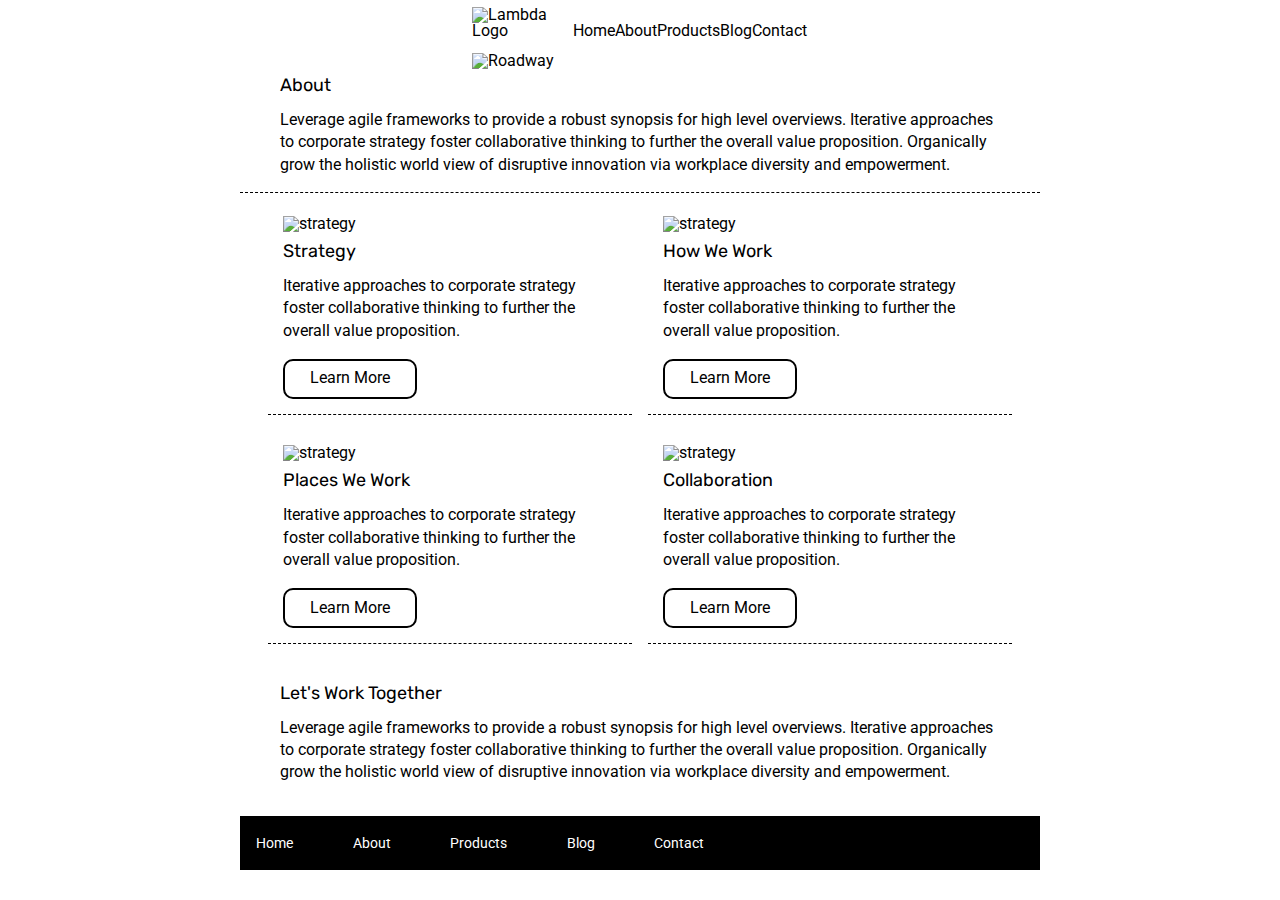
==== about.html @ b11d54b0 "mvp done" ====
<!doctype html>

<html lang="en">

<head>
  <meta charset="utf-8">

  <title>Sprint Challenge - About</title>

  <link href="https://fonts.googleapis.com/css?family=Roboto|Rubik" rel="stylesheet">
  <link rel="stylesheet" href="css/index.css">

</head>

<body>
  <div class="container about-page">
    <header>
      <div class="header-top">
        <div class="logo">
          <img src="./img/lambda-black.png" alt="Lambda Logo">
        </div>
        <nav>
          <a href="index.html">Home</a>
          <a href="about.html">About</a>
          <a href="#">Products</a>
          <a href="#">Blog</a>
          <a href="#">Contact</a>
        </nav>
      </div>
      <div class="header-bottom">
        <img src="./img/jumbo-about.png" alt="Roadway">
      </div>
    </header>

    <section class="about-top-content">
      <div class="text-container">
        <h2>About</h2>
        <p>Leverage agile frameworks to provide a robust synopsis for high level overviews. Iterative approaches to
          corporate
          strategy foster collaborative thinking to further the overall value proposition. Organically grow the holistic
          world
          view of disruptive innovation via workplace diversity and empowerment.</p>
      </div>
    </section>

    <section class="about-middle-content">

      <div class="action-item">
        <img src="img/about-plan.png" alt="strategy">
        <h2>Strategy</h2>
        <p>Iterative approaches to corporate strategy foster collaborative thinking to further the overall value
          proposition.</p>
        <div class="learn-btn">
          <p>Learn More</p>
        </div>
      </div>

      <div class="action-item">
        <img src="img/about-working.png" alt="strategy">
        <h2>How We Work</h2>
        <p>Iterative approaches to corporate strategy foster collaborative thinking to further the overall value
          proposition.</p>
        <div class="learn-btn">
          <p>Learn More</p>
        </div>
      </div>

      <div class="action-item">
        <img src="img/about-office.png" alt="strategy">
        <h2>Places We Work</h2>
        <p>Iterative approaches to corporate strategy foster collaborative thinking to further the overall value
          proposition.</p>
        <div class="learn-btn">
          <p>Learn More</p>
        </div>
      </div>

      <div class="action-item">
        <img src="img/about-meeting.png" alt="strategy">
        <h2>Collaboration</h2>
        <p>Iterative approaches to corporate strategy foster collaborative thinking to further the overall value
          proposition.</p>
        <div class="learn-btn">
          <p>Learn More</p>
        </div>
      </div>
    </section>

    <section class="about-bottom-content">
      <div class="text-container">
        <h2>Let's Work Together</h2>
      </div>
      <p>Leverage agile frameworks to provide a robust synopsis for high level overviews. Iterative approaches to
        corporate
        strategy foster collaborative thinking to further the overall value proposition. Organically grow the holistic
        world
        view of disruptive innovation via workplace diversity and empowerment.</p>
    </section>

    <footer>
      <nav>
        <a href="index.html">Home</a>
        <a href="#">About</a>
        <a href="#">Products</a>
        <a href="#">Blog</a>
        <a href="#">Contact</a>
      </nav>
    </footer>
  </div><!-- container -->
</body>

</html>
---- css/index.css ----
/* http://meyerweb.com/eric/tools/css/reset/ 
   v2.0 | 20110126
   License: none (public domain)
*/

html, body, div, span, applet, object, iframe,
h1, h2, h3, h4, h5, h6, p, blockquote, pre,
a, abbr, acronym, address, big, cite, code,
del, dfn, em, img, ins, kbd, q, s, samp,
small, strike, strong, sub, sup, tt, var,
b, u, i, center,
dl, dt, dd, ol, ul, li,
fieldset, form, label, legend,
table, caption, tbody, tfoot, thead, tr, th, td,
article, aside, canvas, details, embed, 
figure, figcaption, footer, header, hgroup, 
menu, nav, output, ruby, section, summary,
time, mark, audio, video {
	margin: 0;
	padding: 0;
	border: 0;
	font-size: 100%;
	font: inherit;
	vertical-align: baseline;
}
/* HTML5 display-role reset for older browsers */
article, aside, details, figcaption, figure, 
footer, header, hgroup, menu, nav, section {
	display: block;
}
body {
	line-height: 1;
}
ol, ul {
	list-style: none;
}
blockquote, q {
	quotes: none;
}
blockquote:before, blockquote:after,
q:before, q:after {
	content: '';
	content: none;
}
table {
	border-collapse: collapse;
	border-spacing: 0;
}

* {
    box-sizing: border-box;
}

html, body {
    height: 100%;
    font-family: 'Roboto', sans-serif;
}

h1, h2, h3, h4, h5 {
    font-size: 18px;
    margin-bottom: 15px;
    font-family: 'Rubik', sans-serif;
}

p {
    line-height: 1.4;
}

.container {
    width: 800px;
    margin: 0 auto;
}

/* Header */

header {
    display: flex; 
    flex-direction: column;
}

.header-top {
    display: flex;
    justify-content: space-between;
    margin: 2%;
}

.header-top nav {
    width: 80%;
    display: flex;
    align-items: flex-end;
    justify-content: space-around;
}

.header-top nav a {
    color: black;
    text-decoration: none;
}

.header-bottom {
    margin: 2%;
}

/* Home Page */

.top-content {
    display: flex;
    flex-wrap: wrap;
    justify-content: space-evenly;
    margin-bottom: 20px;
    border-bottom: 1px dashed black;
}

.top-content .text-container {
    width: 48%;
    padding: 0 1%;
    padding-bottom: 20px;  
}

.middle-content {
    margin-bottom: 20px;
    border-bottom: 1px dashed black;
}

.middle-content h2 {
    padding: 0 2%;
    margin-bottom: 0;
}

.middle-content .boxes {
    display: flex;
    flex-wrap: wrap;
    justify-content: space-evenly;
}

.middle-content .boxes .box {
    width: 12.5%;
    height: 100px;
    /* background: black; */
    margin: 20px 2.5%;
    color: white;
    display: flex;
    align-items: center;
    justify-content: center;
}

.box1 {
    background-color: teal;
}

.box2 {
    background-color: gold;
}

.box3 {
    background-color: cadetblue;
}

.box4 {
    background-color: coral;
}

.box5 {
    background-color: crimson;
}

.box6 {
    background-color: forestgreen;
}

.box7 {
    background-color: darkorchid;
}

.box8 {
    background-color: hotpink;
}

.box9 {
    background-color: indigo;
}

.box10 {
    background-color: dodgerblue;
}

.bottom-content {
    display: flex;
    margin: 0 2% 20px;
    justify-content: space-around;
}

.bottom-content .text-container {
    padding-right: 4%;
}

.bottom-content .text-container:last-child {
    padding-right: 0;
}


/* About Page */

.about-page {
    display: flex; 
    flex-direction: column;
    align-items: center;
}

.about-top-content {
    display: flex;
    justify-content: center;
    border-bottom: 1px dashed black;
    padding-bottom: 2%;
}

.text-container {
    width: 90%;
}

.about-middle-content {
    width: 95%;
    display: flex;
    flex-flow: row wrap;
    align-content: space-around;
}

.action-item {
    border-bottom: 1px dashed black;
    display: flex;
    flex-flow: column wrap;
    margin: 1%;
    width: 48%;
    padding: 2%;
}

.action-item img {
    width: 100%;
}

.action-item h2 {
    padding-top: 3%;
}

.learn-btn {
    border: 2px solid black;
    border-radius: 10px;
    padding: 2% 5%;
    width: 40%;
    text-align: center;
    margin-top: 5%;
}

.about-bottom-content {
    margin: 4% 0;
    width: 90%;
}



/* Footer */

footer {
    width: 100%;
    background: black;
}

footer nav {
    width: 60%;
    display: flex;
    justify-content: space-between;
    align-items: center;
    padding: 20px 2%;
    font-size: 14px;
}

footer nav a {
    color: white;
    text-decoration: none;
}
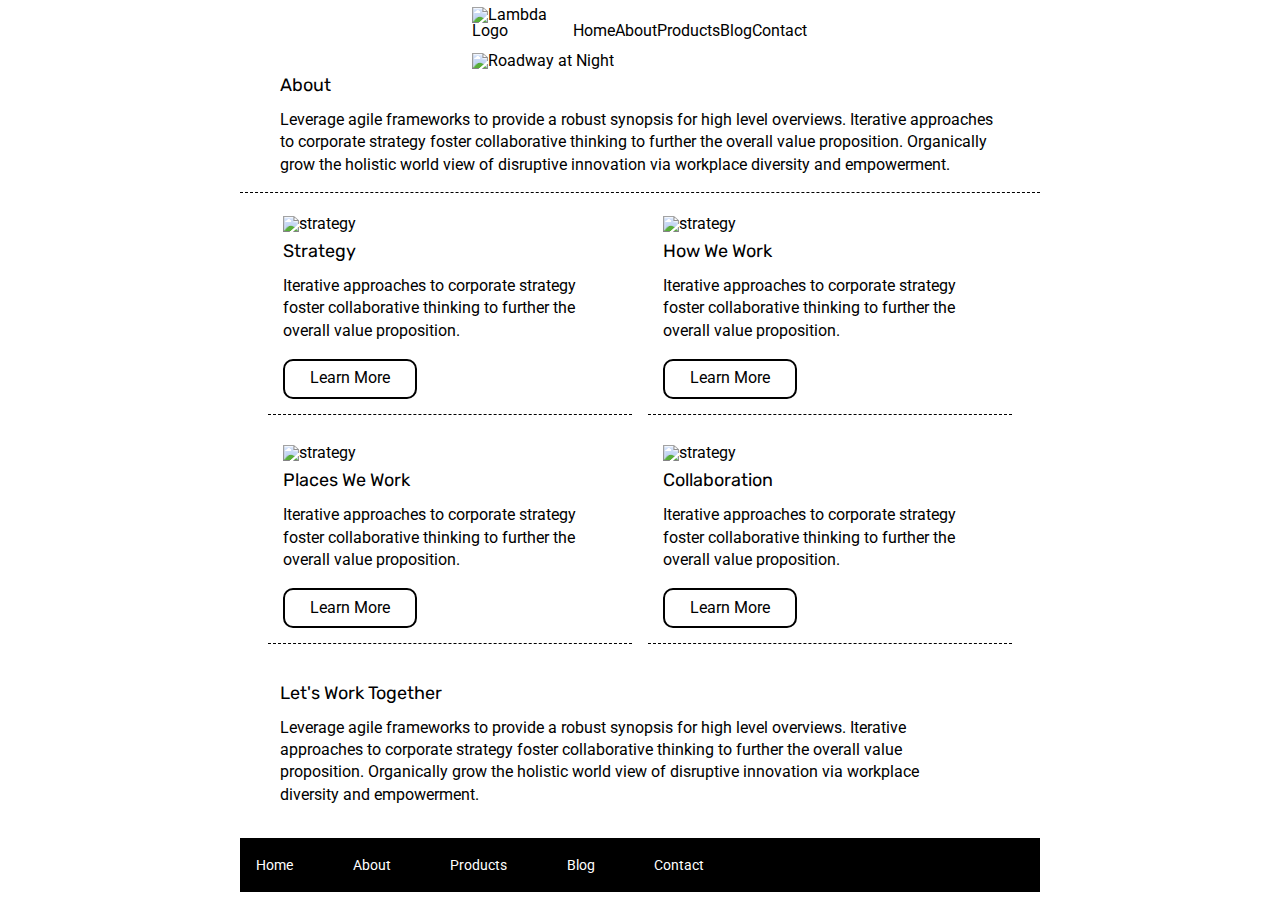
==== commit bf2f6179: "stretch goals complete" ====
--- a/about.html
+++ b/about.html
@@ -16,9 +16,12 @@
   <div class="container about-page">
     <header>
       <div class="header-top">
+
         <div class="logo">
           <img src="./img/lambda-black.png" alt="Lambda Logo">
         </div>
+        <!--.logo-->
+
         <nav>
           <a href="index.html">Home</a>
           <a href="about.html">About</a>
@@ -27,75 +30,106 @@
           <a href="#">Contact</a>
         </nav>
       </div>
+      <!--.header-top-->
+
       <div class="header-bottom">
-        <img src="./img/jumbo-about.png" alt="Roadway">
+        <img src="./img/jumbo-about.png" alt="Roadway at Night">
       </div>
+      <!--.header-bottom-->
     </header>
 
     <section class="about-top-content">
       <div class="text-container">
         <h2>About</h2>
+
+        <p>Leverage agile frameworks to provide a robust synopsis for high level overviews. Iterative approaches to
+          corporate
+          strategy foster collaborative thinking to further the overall value proposition. Organically grow the holistic
+          world
+          view of disruptive innovation via workplace diversity and empowerment.</p>
+
+      </div>
+      <!--.text-container-->
+    </section>
+    <!--.about-top-content-->
+
+    <section class="about-middle-content">
+
+      <div class="action-item">
+        <img src="img/about-plan.png" alt="strategy">
+
+        <h2>Strategy</h2>
+
+        <p>Iterative approaches to corporate strategy foster collaborative thinking to further the overall value
+          proposition.</p>
+
+        <div class="learn-btn">
+          <p>Learn More</p>
+        </div>
+        <!--.learn-btn-->
+      </div>
+      <!--.action-item-->
+
+      <div class="action-item">
+        <img src="img/about-working.png" alt="strategy">
+
+        <h2>How We Work</h2>
+
+        <p>Iterative approaches to corporate strategy foster collaborative thinking to further the overall value
+          proposition.</p>
+
+        <div class="learn-btn">
+          <p>Learn More</p>
+        </div>
+        <!--.learn-btn-->
+      </div>
+      <!--.action-item-->
+
+      <div class="action-item">
+        <img src="img/about-office.png" alt="strategy">
+
+        <h2>Places We Work</h2>
+
+        <p>Iterative approaches to corporate strategy foster collaborative thinking to further the overall value
+          proposition.</p>
+
+        <div class="learn-btn">
+          <p>Learn More</p>
+        </div>
+        <!--.learn-btn-->
+      </div>
+      <!--.action-item-->
+
+      <div class="action-item">
+        <img src="img/about-meeting.png" alt="strategy">
+
+        <h2>Collaboration</h2>
+
+        <p>Iterative approaches to corporate strategy foster collaborative thinking to further the overall value
+          proposition.</p>
+
+        <div class="learn-btn">
+          <p>Learn More</p>
+        </div>
+        <!--.learn-btn-->
+      </div>
+      <!--.action-item-->
+    </section>
+    <!--.about-middle-content-->
+
+    <section class="about-bottom-content">
+      <div class="text-container">
+        <h2>Let's Work Together</h2>
         <p>Leverage agile frameworks to provide a robust synopsis for high level overviews. Iterative approaches to
           corporate
           strategy foster collaborative thinking to further the overall value proposition. Organically grow the holistic
           world
           view of disruptive innovation via workplace diversity and empowerment.</p>
       </div>
+      <!--.text-container-->
+
     </section>
-
-    <section class="about-middle-content">
-
-      <div class="action-item">
-        <img src="img/about-plan.png" alt="strategy">
-        <h2>Strategy</h2>
-        <p>Iterative approaches to corporate strategy foster collaborative thinking to further the overall value
-          proposition.</p>
-        <div class="learn-btn">
-          <p>Learn More</p>
-        </div>
-      </div>
-
-      <div class="action-item">
-        <img src="img/about-working.png" alt="strategy">
-        <h2>How We Work</h2>
-        <p>Iterative approaches to corporate strategy foster collaborative thinking to further the overall value
-          proposition.</p>
-        <div class="learn-btn">
-          <p>Learn More</p>
-        </div>
-      </div>
-
-      <div class="action-item">
-        <img src="img/about-office.png" alt="strategy">
-        <h2>Places We Work</h2>
-        <p>Iterative approaches to corporate strategy foster collaborative thinking to further the overall value
-          proposition.</p>
-        <div class="learn-btn">
-          <p>Learn More</p>
-        </div>
-      </div>
-
-      <div class="action-item">
-        <img src="img/about-meeting.png" alt="strategy">
-        <h2>Collaboration</h2>
-        <p>Iterative approaches to corporate strategy foster collaborative thinking to further the overall value
-          proposition.</p>
-        <div class="learn-btn">
-          <p>Learn More</p>
-        </div>
-      </div>
-    </section>
-
-    <section class="about-bottom-content">
-      <div class="text-container">
-        <h2>Let's Work Together</h2>
-      </div>
-      <p>Leverage agile frameworks to provide a robust synopsis for high level overviews. Iterative approaches to
-        corporate
-        strategy foster collaborative thinking to further the overall value proposition. Organically grow the holistic
-        world
-        view of disruptive innovation via workplace diversity and empowerment.</p>
-    </section>
+    <!--.about-bottom-content-->
 
     <footer>
       <nav>
@@ -106,7 +140,8 @@
         <a href="#">Contact</a>
       </nav>
     </footer>
-  </div><!-- container -->
+  </div>
+  <!-- .container .about-page -->
 </body>
 
 </html>